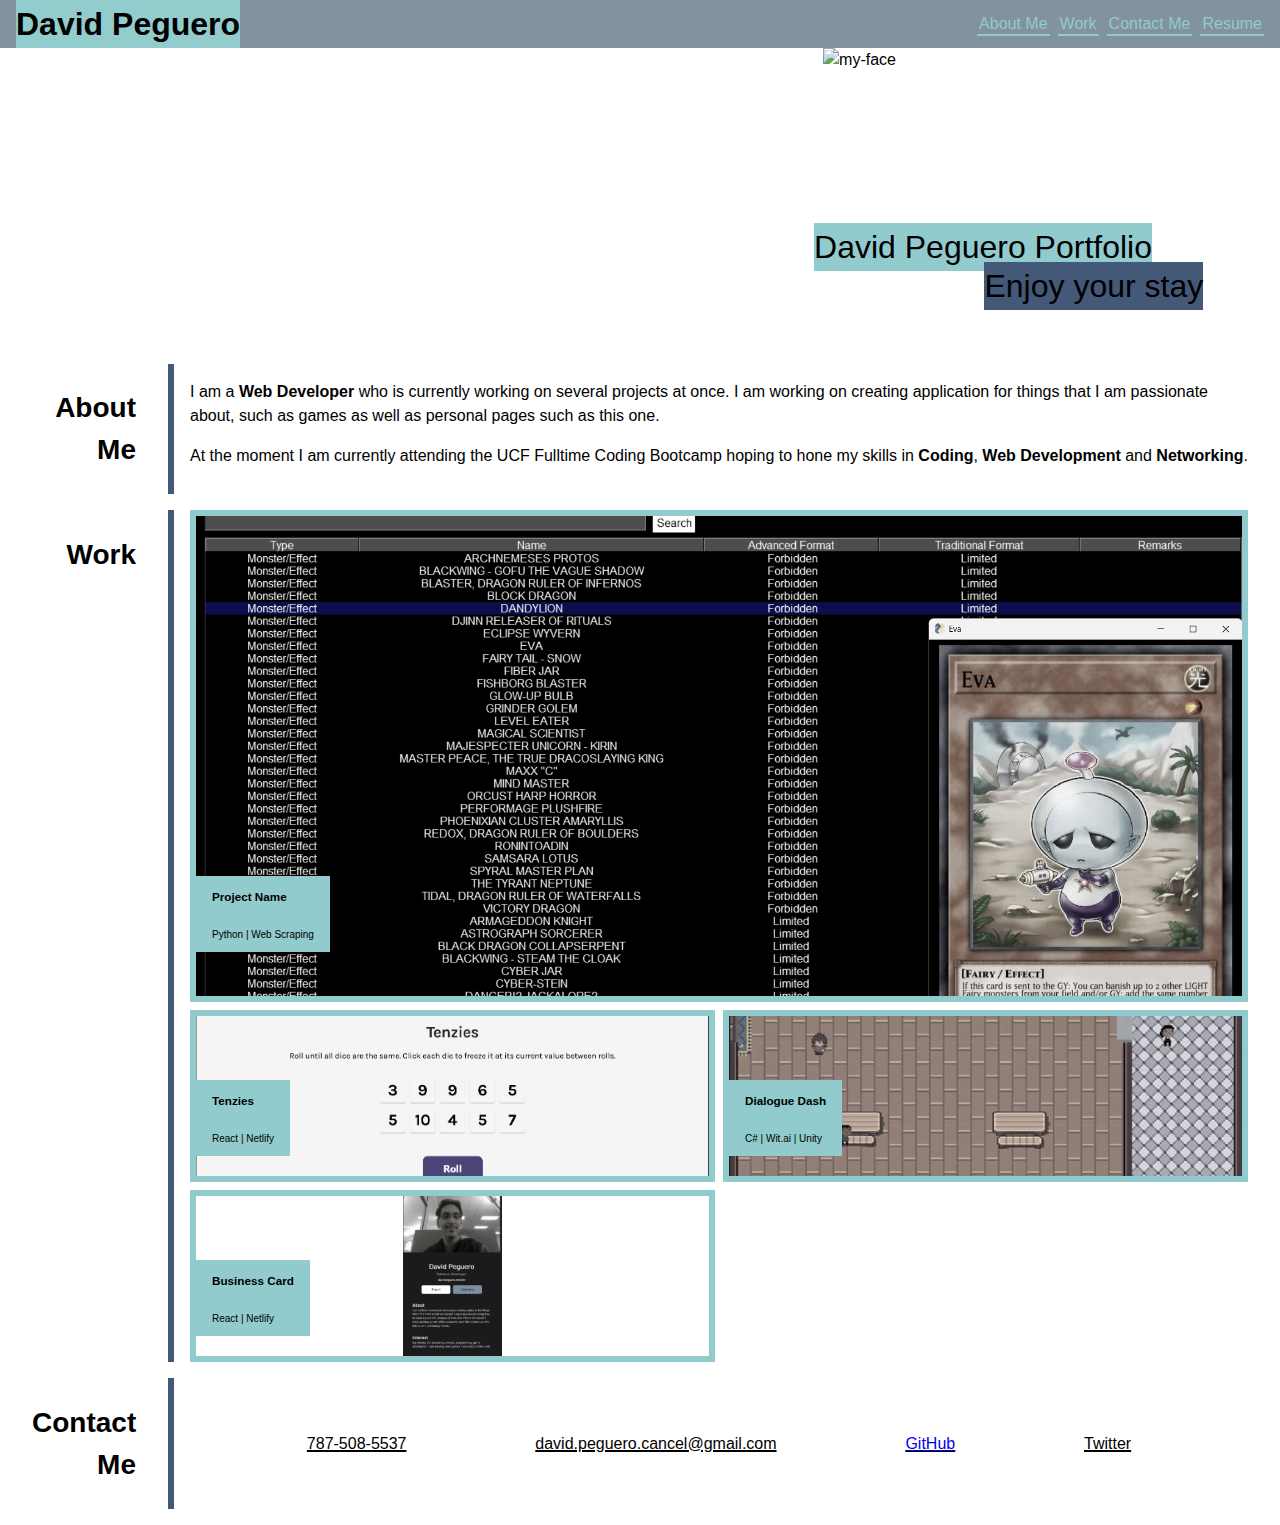
==== index.html @ 368869b5 "Refactored porject file structure" ====
<!DOCTYPE html>
<html lang="en-us">

<head>
    <meta charset="UTF-8" />
    <link rel="stylesheet" href="./assets/css/style.css">
    <title>David Peguero</title>
</head>

<body>
    <!-- Navbar content -->
    <nav class="navbar">
        <h1>David Peguero</h1>
        <ul>
            <li>
                <a class="underline-anim" href="#about-me"> About Me</a>
            </li>
            <li>
                <a class="underline-anim" href="#work">Work</a>
            </li>
            <li>
                <a class="underline-anim" href="#contact-me">Contact Me</a>
            </li>
            <li>
                <a class="underline-anim" href="#Resume">Resume</a>
            </li>
        </ul>
    </nav>
    <!-- Hero Section -->
    <header class="hero">
        <image title="my-face" class="my-face"src="./assets/images/Me.png"></image>
        <p class="hero-name">David Peguero Portfolio</p>
        <p class="hero-tagline">Enjoy your stay</p>
    </header>

    <!-- Page Section for About Me info -->
    <section id="about-me" class="page-section">
        <h2>About Me</h2>
        <div class="vert-div"></div>
        <section>
            <p>I am a <strong>Web Developer</strong> who is currently working on several projects at once. I am working on creating
                application for things that I am passionate about, such as games as well as personal pages such as this one.
            </p>
            <p>At the moment I am currently attending the UCF Fulltime Coding Bootcamp hoping to hone my skills in <strong>Coding</strong>, <strong>Web Development</strong> and <strong>Networking</strong>.</p>    
        </section>
    </section>

    <!-- Page Section to display my work -->
    <main id="work" class="page-section">
        <h2>Work</h2>
        <div class="vert-div"></div>
        <div class="projects">  
            <section class="project large-project">
                <a href="https://github.com/DavidPeguero/Yugioh-BanListChangeScraper/releases/tag/1.0.0">
                    <image class="project-img" src="./assets/images/ygo.png" alt="yugioh banlist"></image>
                    
                    <div class="project-label large-project-label">
                        <h3>Project Name</h3>
                        <p>Python | Web Scraping</p>
                    </div>
                </a>
            </section>
            <div class="small-projects">
                <section class="project">
                    <a title="tenzies" href="https://david-peguero-tenzies.netlify.app/">
                        <image class="project-img" src="./assets/images/tenzies.png" alt="tenzies"></image>
                        <div class="project-label">
                            <h3>Tenzies</h3>
                            <p>React | Netlify</p>
                        </div>
                    </a>
                </section>
                <section class="project">
                    <a href="https://github.com/CWolfe1320/dialoguedash">
                        <image class="project-img" src="./assets/images/dd-img.gif" alt="dialgogue dash"></image>
                        <div class="project-label">
                            <h3>Dialogue Dash</h3>
                            <p>C# | Wit.ai | Unity</p>
                        </div>
                    </a>
                </section>
                <section class="project">
                    <a href="https://davidpeguerocard.netlify.app/">
                        <image class="project-img fit-img" src="./assets/images/business-card.png" alt="david peguero business card"></image>
                        <div class="project-label">
                            <h3>Business Card</h3>
                            <p>React | Netlify</p>
                        </div>
                    </a>
                </section>
            </div>
        </div>
    </main>
    <!-- Contact me information -->
    <footer id="contact-me" class="page-section">
        <h2>Contact Me</h2>
        <div class="vert-div"></div>
        <ul>
            <li>787-508-5537</li>
            <li>david.peguero.cancel@gmail.com</li>
            <li><a href="https://github.com/DavidPeguero">GitHub</a></li>
            <li>Twitter</li>
        </ul>
    </footer>
</body>

</html>
---- assets/css/style.css ----
*{  
    --header-color: #83929F;
    --main-color-blue: #445877;
    --secondary-color-blue: #91CBCD;
    --main-hero-color: #16161D;
    --main-background-color: #6F7289;
    --font-hero-size: clamp(1.5rem, 2.5vw, 2.5rem);
}
body{
    margin: 0;
    font-family: Arial, Helvetica, sans-serif;
    font-size: 16px;
    line-height: 1.5;
}

.navbar{
    display: flex;
    height: 3rem;
    justify-content: center;
    align-items: center;
    background-color: var(--header-color);
    padding: 0 1rem;
}

.navbar h1{
    background-color: #92CCCD;
}

.navbar ul{
    display: flex;
    list-style: none;
    margin-left: auto;
    justify-content: center;
    align-items: center;
    gap: 8px;
}

.navbar .underline-anim{
    position: relative;
    padding: 2px;
    text-decoration: none;
    color: var(--secondary-color-blue);
    transition: 100ms ease-in-out;
    z-index: 0;
}

.underline-anim::after{
    position: absolute;
    content: "";
    bottom: -2px;
    left: 0;
    background-color: var(--secondary-color-blue);
    width: 100%;
    height: 2px;
    z-index: -1;
}

.navbar li:hover .underline-anim::after{
    height: 100%;
    transition: 100ms ease-in-out;
}

.navbar li:hover .underline-anim{
    color: var(--main-color-blue);
}






.hero{
    position: relative;
    max-width: 100%;
    width: 100%;
    height: 300px;
}

.hero-name{
    position:absolute;

    right: 10%; 
    bottom: 15%;
    background-color: var(--secondary-color-blue);
    font-size: var(--font-hero-size);
}

.hero-tagline{
    position:absolute;
    bottom: 2%;
    right: 6%;
    background-color: var(--main-color-blue);
    font-size: var(--font-hero-size);
}

.my-face{
    position: absolute;
    right: 30%;
    height: 300px;
}

.page-section{
    display: flex;
    margin: 1rem 2rem;
    gap: 1rem;
}

.page-section h2{
    width: 6.5rem;
    font-size: 28px;
    flex-shrink: 0;
    margin-right: 1rem;
    text-align: right;
}

.indent{
    margin-left: 40px;
}
.vert-div{
    border-left: 6px solid var(--main-color-blue);
}

.projects{
    display: flex;
    flex-wrap: wrap;
    list-style: none;
    justify-content: left;
    max-width: 1208px;
    width: 100%;
    gap: .5rem;
}


.project{
    position: relative;
    height: 10rem;
    cursor: pointer;
    border: var(--secondary-color-blue) solid 6px;
}

.project a{
    color: black
}

.large-project{
    height: 30rem;
    flex-basis: 100%;
}

.small-projects{
    display: flex;
    flex-wrap: wrap;
    justify-content: left;
    width: 100%;
    gap: .5rem;
}

.small-projects .project{
    width: 100%;
    flex-basis: calc(50% - 1rem);
}



.project-img{
    object-fit:cover;
    width: 100%;
    height: 100%;
    filter:grayscale(75%);
    transition : 250ms ease-in-out;
}

.fit-img{
    object-fit: contain;
}

.project:hover .project-img{
    filter: none;
    
}

.project-label{
    position: absolute;
    display: flex;
    flex-direction: column;
    font-size: clamp(10px, 1.5vw, 16px);
    background-color: var(--secondary-color-blue);
    padding-inline: 1rem;
    font-size: 10px;
    top: 40%;
}

.large-project-label{
    top: 75%;
}



footer ul{
    display: flex;
    margin: 0;
    padding: 0;
    flex-basis: 100%;
    justify-content: space-evenly;
    align-items: center;
    list-style: none;
    gap: .75rem;
    
}

@media screen and (max-width: 756px){

    footer ul{
        flex-direction: column;
    }

    .large-project{
        height: 10rem;
    }

    .large-project-label{
        top: 40%;
    }

    .small-projects .project{
        flex-basis: 100%;
    }
}

footer ul li{
    text-decoration: underline 2px black;
}
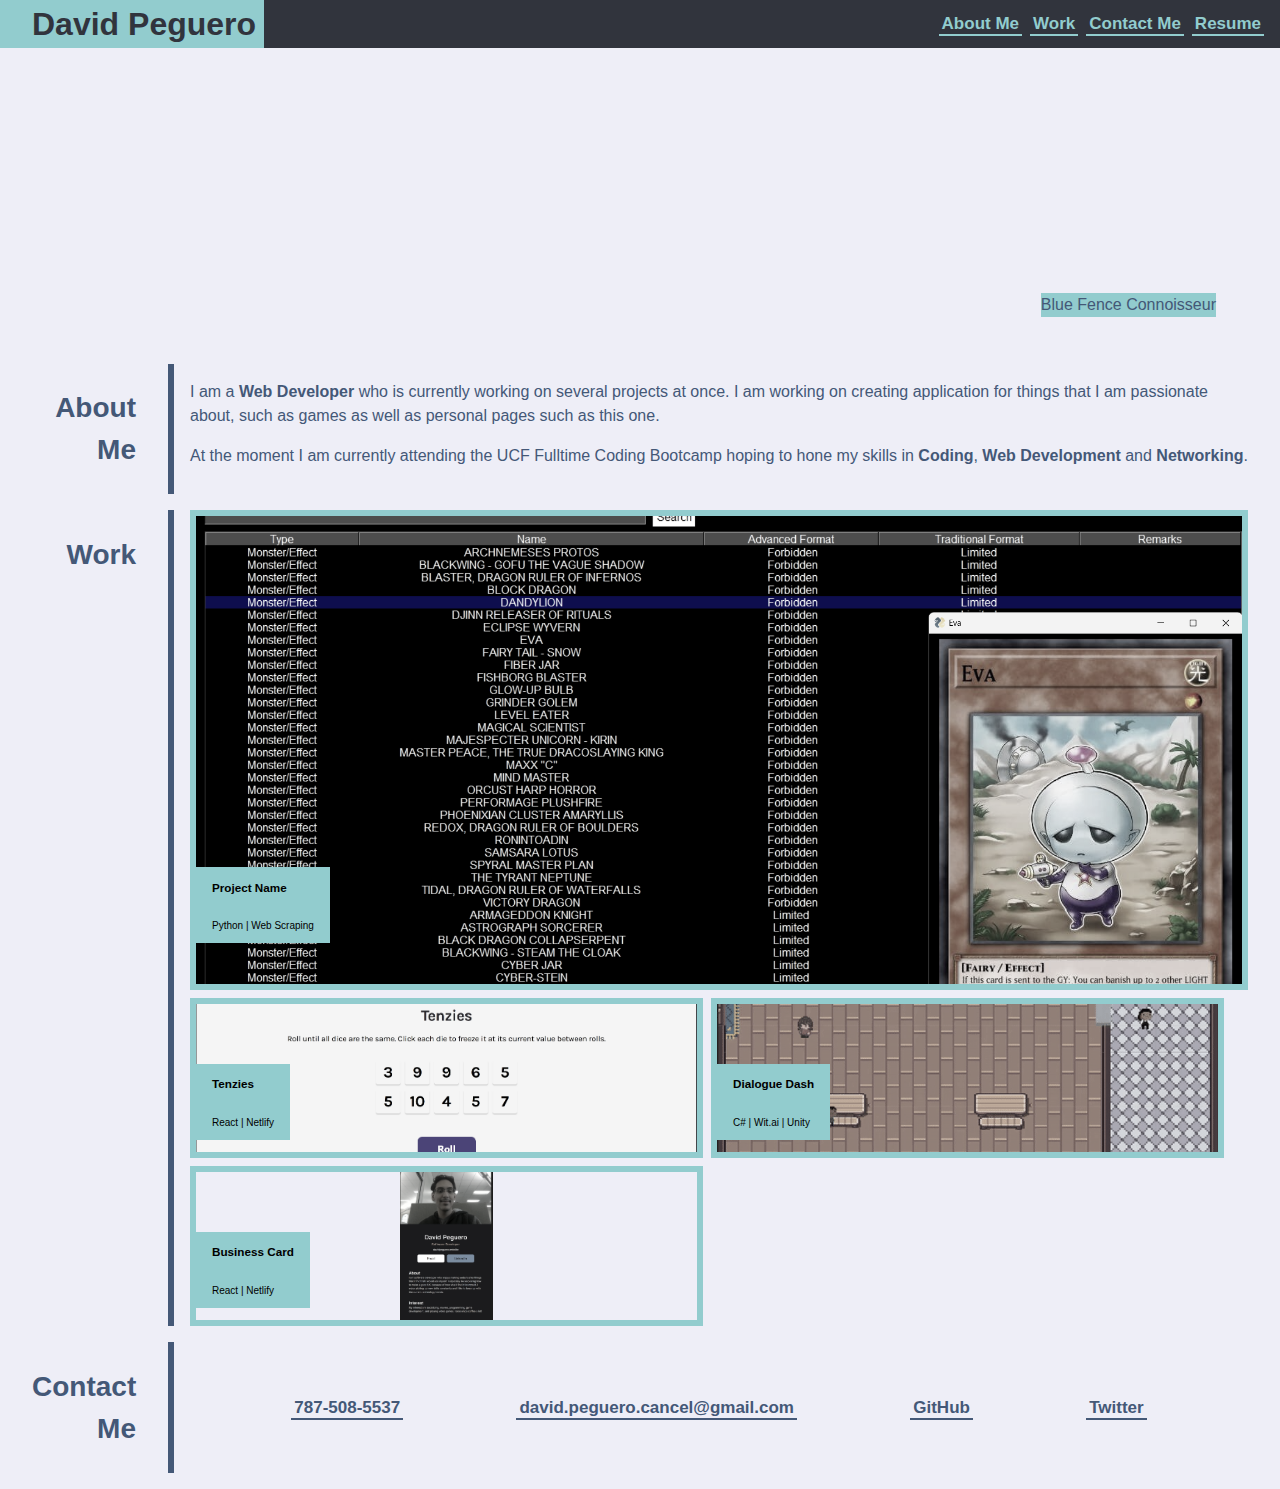
==== commit 743700b2: "Added animations to footer" ====
--- a/index.html
+++ b/index.html
@@ -28,9 +28,7 @@
     </nav>
     <!-- Hero Section -->
     <header class="hero">
-        <image title="my-face" class="my-face"src="./assets/images/Me.png"></image>
-        <p class="hero-name">David Peguero Portfolio</p>
-        <p class="hero-tagline">Enjoy your stay</p>
+        <p class="hero-name">Blue Fence Connoisseur</p>
     </header>
 
     <!-- Page Section for About Me info -->
@@ -96,10 +94,10 @@
         <h2>Contact Me</h2>
         <div class="vert-div"></div>
         <ul>
-            <li>787-508-5537</li>
-            <li>david.peguero.cancel@gmail.com</li>
-            <li><a href="https://github.com/DavidPeguero">GitHub</a></li>
-            <li>Twitter</li>
+            <li ><a class="underline-anim" href="">787-508-5537</a></li>
+            <li ><a class="underline-anim" href="mailto:david.peguero.cancel@gmail.com">david.peguero.cancel@gmail.com</a></li>
+            <li ><a class="underline-anim" href="https://github.com/DavidPeguero">GitHub</a></li>
+            <li><a href="" class="underline-anim">Twitter</a></li>
         </ul>
     </footer>
 </body>
--- a/assets/css/style.css
+++ b/assets/css/style.css
@@ -1,29 +1,43 @@
-*{  
-    --header-color: #83929F;
-    --main-color-blue: #445877;
-    --secondary-color-blue: #91CBCD;
-    --main-hero-color: #16161D;
-    --main-background-color: #6F7289;
-    --font-hero-size: clamp(1.5rem, 2.5vw, 2.5rem);
-}
+/*Set box sizing for all elements*/
+*{
+  box-sizing: border-box;  
+}
+
+/* Set some variable that will be used across the page */
+:root{
+    --primary: rgba(68, 88, 119, 1);
+    --secondary: rgba(146, 204, 206, 1);
+    --tertiary: rgba(49, 52, 61, 1);
+    --dark: rgba(28, 29, 33, 1);
+    --light: rgba(238, 238, 247, 1);
+}
+
+/* Typography setup */
 body{
     margin: 0;
-    font-family: Arial, Helvetica, sans-serif;
+    padding: 0;
+    font-family: sans-serif;
     font-size: 16px;
     line-height: 1.5;
-}
-
+    color: var(--primary);
+    background-color: var(--light);
+    line-height: 1.5;
+}
+
+/* Navbar properties */
 .navbar{
     display: flex;
     height: 3rem;
     justify-content: center;
     align-items: center;
-    background-color: var(--header-color);
-    padding: 0 1rem;
+    background-color: var(--tertiary);
+    padding: 0 1rem 0 0;
 }
 
 .navbar h1{
-    background-color: #92CCCD;
+    background-color: var(--secondary);
+    padding: 0 0.5rem 0 2rem;
+    color: var(--tertiary);
 }
 
 .navbar ul{
@@ -35,11 +49,14 @@
     gap: 8px;
 }
 
-.navbar .underline-anim{
+/* class that underline and animates said underline on hover */
+.underline-anim{
     position: relative;
-    padding: 2px;
+    padding: 3px;
     text-decoration: none;
-    color: var(--secondary-color-blue);
+    font-size: 17px;
+    font-weight: 600;
+    color: var(--secondary);
     transition: 100ms ease-in-out;
     z-index: 0;
 }
@@ -47,21 +64,22 @@
 .underline-anim::after{
     position: absolute;
     content: "";
-    bottom: -2px;
+    bottom: 0;
     left: 0;
-    background-color: var(--secondary-color-blue);
+    background-color: var(--secondary);
     width: 100%;
     height: 2px;
     z-index: -1;
 }
 
-.navbar li:hover .underline-anim::after{
+li:hover .underline-anim::after{
     height: 100%;
     transition: 100ms ease-in-out;
 }
 
-.navbar li:hover .underline-anim{
-    color: var(--main-color-blue);
+li:hover .underline-anim{
+    color: var(--tertiary);
+    cursor: pointer;
 }
 
 
@@ -74,14 +92,15 @@
     max-width: 100%;
     width: 100%;
     height: 300px;
+    background-image: url(../images/blue-fence.jpg);
 }
 
 .hero-name{
     position:absolute;
 
-    right: 10%; 
-    bottom: 15%;
-    background-color: var(--secondary-color-blue);
+    right: 5%; 
+    bottom:5%; 
+    background-color: var(--secondary);
     font-size: var(--font-hero-size);
 }
 
@@ -89,7 +108,7 @@
     position:absolute;
     bottom: 2%;
     right: 6%;
-    background-color: var(--main-color-blue);
+    background-color: var(--primary);
     font-size: var(--font-hero-size);
 }
 
@@ -117,7 +136,7 @@
     margin-left: 40px;
 }
 .vert-div{
-    border-left: 6px solid var(--main-color-blue);
+    border-left: 6px solid var(--primary);
 }
 
 .projects{
@@ -135,7 +154,7 @@
     position: relative;
     height: 10rem;
     cursor: pointer;
-    border: var(--secondary-color-blue) solid 6px;
+    border: var(--secondary) solid 6px;
 }
 
 .project a{
@@ -184,7 +203,7 @@
     display: flex;
     flex-direction: column;
     font-size: clamp(10px, 1.5vw, 16px);
-    background-color: var(--secondary-color-blue);
+    background-color: var(--secondary);
     padding-inline: 1rem;
     font-size: 10px;
     top: 40%;
@@ -194,7 +213,7 @@
     top: 75%;
 }
 
-
+/* Footer specific code */
 
 footer ul{
     display: flex;
@@ -208,6 +227,25 @@
     
 }
 
+footer .underline-anim{
+    text-decoration: none;
+    color: var(--primary);
+}
+
+footer .underline-anim::after{
+    background-color: var(--primary);
+}
+
+footer li:hover .underline-anim::after{
+    height: 10%;
+}
+
+footer li:hover .underline-anim{
+    font-size: 18px;
+}
+
+
+
 @media screen and (max-width: 756px){
 
     footer ul{
@@ -227,6 +265,3 @@
     }
 }
 
-footer ul li{
-    text-decoration: underline 2px black;
-}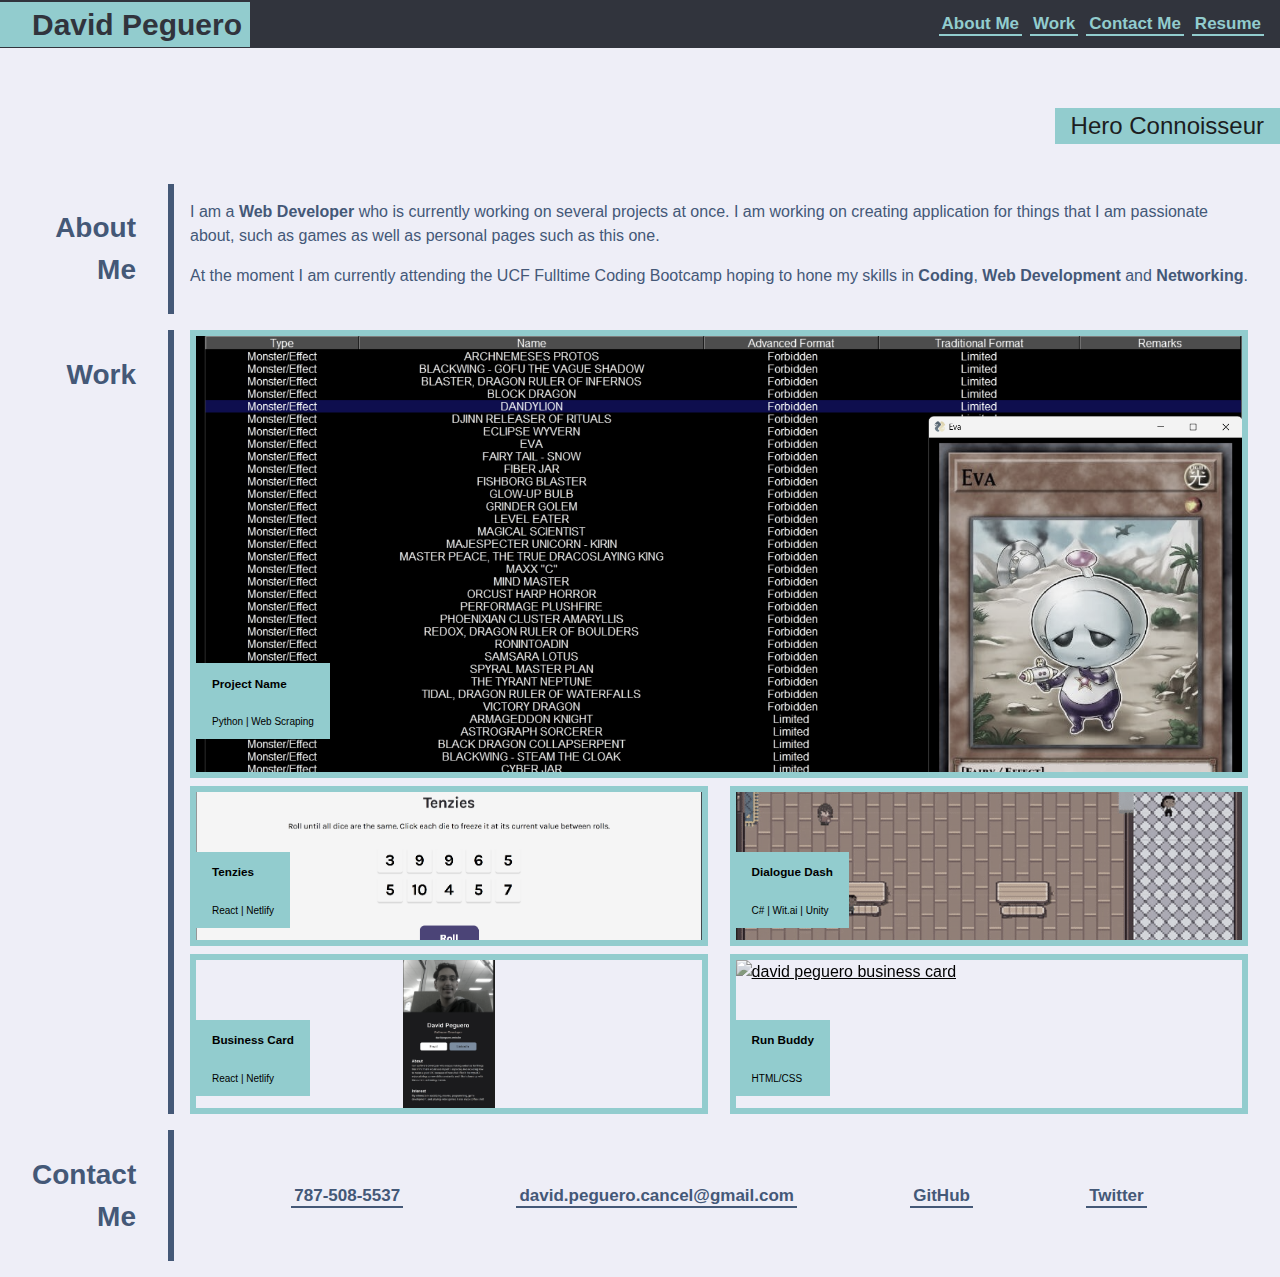
==== commit a51cf40f: "added meta viewport element" ====
--- a/index.html
+++ b/index.html
@@ -3,6 +3,7 @@
 
 <head>
     <meta charset="UTF-8" />
+    <meta name="viewport" content="width=device-width, initial-scale=1.0">
     <link rel="stylesheet" href="./assets/css/style.css">
     <title>David Peguero</title>
 </head>
@@ -28,7 +29,7 @@
     </nav>
     <!-- Hero Section -->
     <header class="hero">
-        <p class="hero-name">Blue Fence Connoisseur</p>
+        <p class="hero-subtitle">Hero Connoisseur</p>
     </header>
 
     <!-- Page Section for About Me info -->
@@ -86,6 +87,15 @@
                         </div>
                     </a>
                 </section>
+                <section class="project">
+                    <a href="https://davidpeguerocard.netlify.app/">
+                        <image class="project-img fit-img" src="./assets/images/02-run-buddy.jpg" alt="david peguero business card"></image>
+                        <div class="project-label">
+                            <h3>Run Buddy</h3>
+                            <p>HTML/CSS</p>
+                        </div>
+                    </a>
+                </section>
             </div>
         </div>
     </main>
--- a/assets/css/style.css
+++ b/assets/css/style.css
@@ -10,6 +10,7 @@
     --tertiary: rgba(49, 52, 61, 1);
     --dark: rgba(28, 29, 33, 1);
     --light: rgba(238, 238, 247, 1);
+    --hero-font-size: 24px;
 }
 
 /* Typography setup */
@@ -36,8 +37,10 @@
 
 .navbar h1{
     background-color: var(--secondary);
+    font-size: 30px;
     padding: 0 0.5rem 0 2rem;
     color: var(--tertiary);
+    transition: 100ms ease-in-out;
 }
 
 .navbar ul{
@@ -86,38 +89,29 @@
 
 
 
-
+/* Hero Selectors  */
 .hero{
     position: relative;
-    max-width: 100%;
-    width: 100%;
-    height: 300px;
-    background-image: url(../images/blue-fence.jpg);
-}
-
-.hero-name{
-    position:absolute;
-
-    right: 5%; 
-    bottom:5%; 
-    background-color: var(--secondary);
-    font-size: var(--font-hero-size);
-}
-
-.hero-tagline{
-    position:absolute;
-    bottom: 2%;
-    right: 6%;
-    background-color: var(--primary);
-    font-size: var(--font-hero-size);
-}
-
-.my-face{
+    display: flex;
+    width: 100%;
+    height: 120px;
+    background-image: url(../images/02-hero-bg.jpg);
+    background-repeat: no-repeat;
+    background-size:cover;
+}
+
+/* Subtitle for the hero section */
+.hero-subtitle{
     position: absolute;
-    right: 30%;
-    height: 300px;
-}
-
+    bottom: 0;
+    right: 0;
+    padding-inline: 1rem;
+    background-color: var(--secondary);
+    color: var(--dark);
+    font-size: var(--hero-font-size);
+}
+
+/* This represents a container with a title */
 .page-section{
     display: flex;
     margin: 1rem 2rem;
@@ -139,6 +133,7 @@
     border-left: 6px solid var(--primary);
 }
 
+/* Container that holds all the projects */
 .projects{
     display: flex;
     flex-wrap: wrap;
@@ -149,7 +144,7 @@
     gap: .5rem;
 }
 
-
+/* An individual project container/card */
 .project{
     position: relative;
     height: 10rem;
@@ -161,8 +156,9 @@
     color: black
 }
 
+/* This is a modifier for the first project (could also just do nth child for this case) */
 .large-project{
-    height: 30rem;
+    height: 28rem;
     flex-basis: 100%;
 }
 
@@ -172,11 +168,12 @@
     justify-content: left;
     width: 100%;
     gap: .5rem;
+    justify-content: space-between;
 }
 
 .small-projects .project{
     width: 100%;
-    flex-basis: calc(50% - 1rem);
+    flex-basis: calc(49%);
 }
 
 
@@ -252,6 +249,18 @@
         flex-direction: column;
     }
 
+    
+}
+
+@media screen and (max-width: 650px){
+    .navbar h1{
+        font-size: 20px;
+    }
+
+    .navbar .underline-anim{
+        font-size: 14px;
+    }
+
     .large-project{
         height: 10rem;
     }
@@ -264,4 +273,3 @@
         flex-basis: 100%;
     }
 }
-
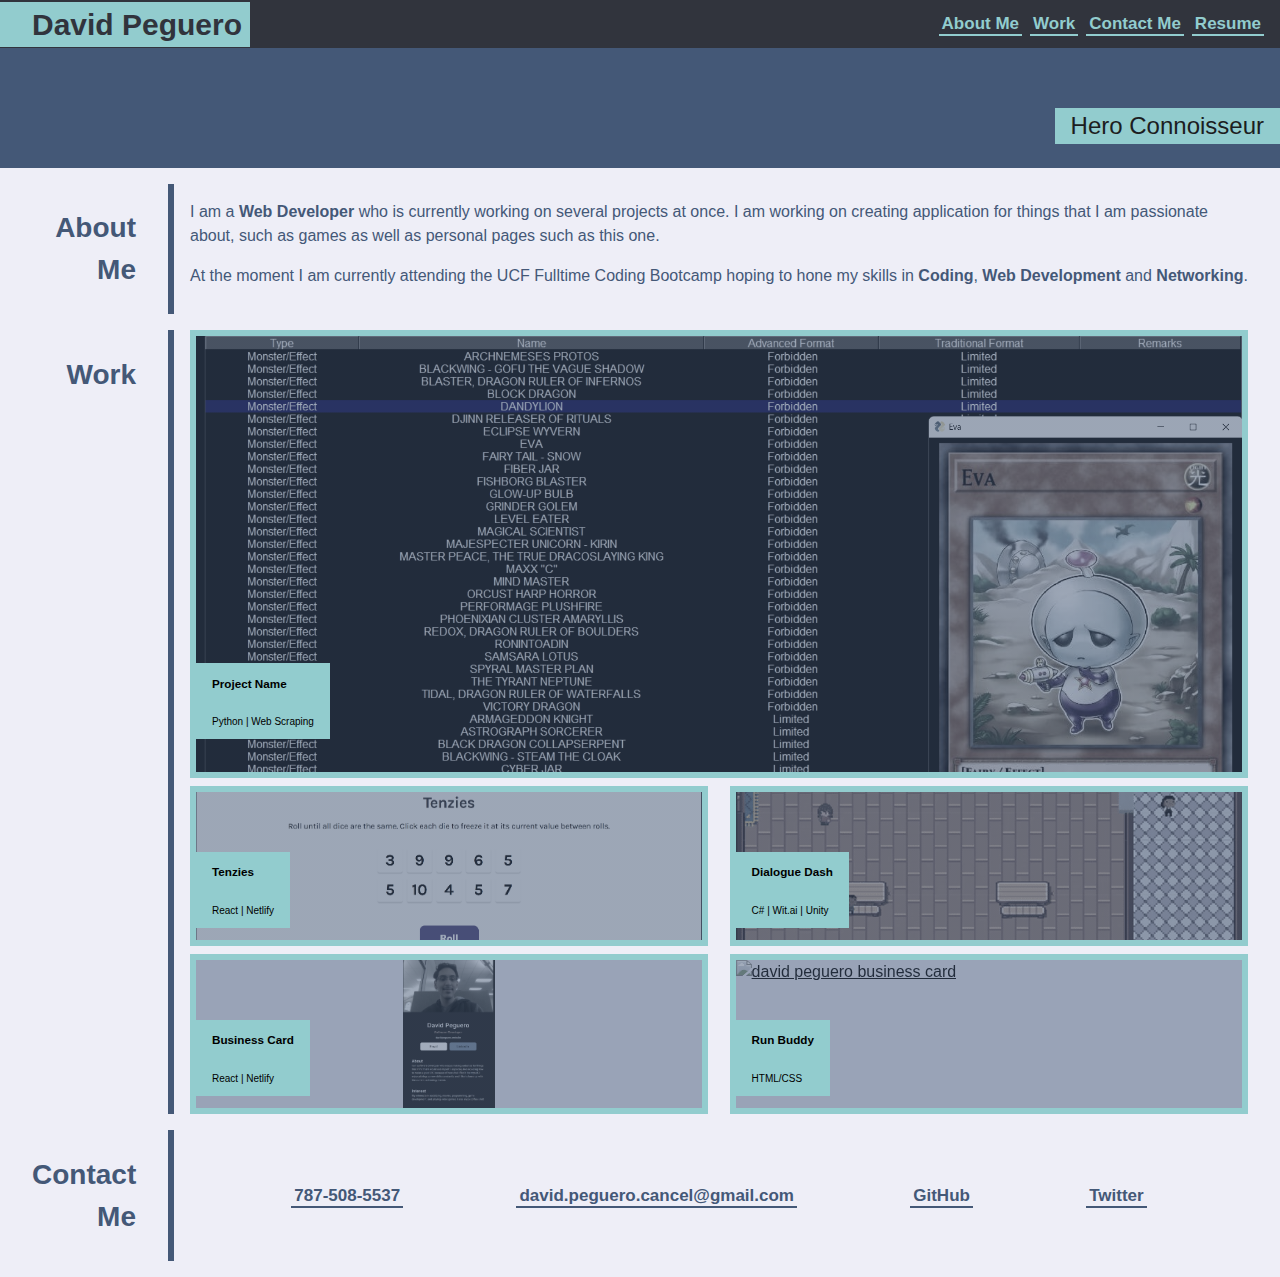
==== commit 853aabf4: "Added the blue effect on the project images" ====
--- a/index.html
+++ b/index.html
@@ -10,7 +10,7 @@
 
 <body>
     <!-- Navbar content -->
-    <nav class="navbar">
+    <header class="navbar">
         <h1>David Peguero</h1>
         <ul>
             <li>
@@ -26,11 +26,11 @@
                 <a class="underline-anim" href="#Resume">Resume</a>
             </li>
         </ul>
-    </nav>
+    </header>
     <!-- Hero Section -->
-    <header class="hero">
+    <section class="hero">
         <p class="hero-subtitle">Hero Connoisseur</p>
-    </header>
+    </section>
 
     <!-- Page Section for About Me info -->
     <section id="about-me" class="page-section">
@@ -52,7 +52,7 @@
             <section class="project large-project">
                 <a href="https://github.com/DavidPeguero/Yugioh-BanListChangeScraper/releases/tag/1.0.0">
                     <image class="project-img" src="./assets/images/ygo.png" alt="yugioh banlist"></image>
-                    
+                    <div class="card-overlay"></div>
                     <div class="project-label large-project-label">
                         <h3>Project Name</h3>
                         <p>Python | Web Scraping</p>
@@ -63,6 +63,7 @@
                 <section class="project">
                     <a title="tenzies" href="https://david-peguero-tenzies.netlify.app/">
                         <image class="project-img" src="./assets/images/tenzies.png" alt="tenzies"></image>
+                        <div class="card-overlay"></div>
                         <div class="project-label">
                             <h3>Tenzies</h3>
                             <p>React | Netlify</p>
@@ -72,6 +73,7 @@
                 <section class="project">
                     <a href="https://github.com/CWolfe1320/dialoguedash">
                         <image class="project-img" src="./assets/images/dd-img.gif" alt="dialgogue dash"></image>
+                        <div class="card-overlay"></div>
                         <div class="project-label">
                             <h3>Dialogue Dash</h3>
                             <p>C# | Wit.ai | Unity</p>
@@ -81,6 +83,7 @@
                 <section class="project">
                     <a href="https://davidpeguerocard.netlify.app/">
                         <image class="project-img fit-img" src="./assets/images/business-card.png" alt="david peguero business card"></image>
+                        <div class="card-overlay"></div>
                         <div class="project-label">
                             <h3>Business Card</h3>
                             <p>React | Netlify</p>
@@ -90,6 +93,7 @@
                 <section class="project">
                     <a href="https://davidpeguerocard.netlify.app/">
                         <image class="project-img fit-img" src="./assets/images/02-run-buddy.jpg" alt="david peguero business card"></image>
+                        <div class="card-overlay"></div>
                         <div class="project-label">
                             <h3>Run Buddy</h3>
                             <p>HTML/CSS</p>
--- a/assets/css/style.css
+++ b/assets/css/style.css
@@ -10,9 +10,13 @@
     --tertiary: rgba(49, 52, 61, 1);
     --dark: rgba(28, 29, 33, 1);
     --light: rgba(238, 238, 247, 1);
+    --transblue: rgba(68, 88, 119, .5);
     --hero-font-size: 24px;
 }
-
+html,body{
+    overflow-x:visible;
+    width: 100%;
+}
 /* Typography setup */
 body{
     margin: 0;
@@ -53,6 +57,9 @@
 }
 
 /* class that underline and animates said underline on hover */
+/* Possible change to do is create multiple underline-classes
+   so I don't bloat this class to much. 
+ */
 .underline-anim{
     position: relative;
     padding: 3px;
@@ -95,9 +102,10 @@
     display: flex;
     width: 100%;
     height: 120px;
-    background-image: url(../images/02-hero-bg.jpg);
+    background-image: url("../images/02-hero-bg.jpg"), linear-gradient(0deg, var(--primary), var(--primary));
     background-repeat: no-repeat;
     background-size:cover;
+    background-blend-mode:overlay;
 }
 
 /* Subtitle for the hero section */
@@ -114,7 +122,8 @@
 /* This represents a container with a title */
 .page-section{
     display: flex;
-    margin: 1rem 2rem;
+    margin-block: 1rem;
+    margin-inline: 2rem;
     gap: 1rem;
 }
 
@@ -139,7 +148,6 @@
     flex-wrap: wrap;
     list-style: none;
     justify-content: left;
-    max-width: 1208px;
     width: 100%;
     gap: .5rem;
 }
@@ -177,8 +185,9 @@
 }
 
 
-
+/* Image sizing, filter, and animation */
 .project-img{
+    position: relative;
     object-fit:cover;
     width: 100%;
     height: 100%;
@@ -186,15 +195,28 @@
     transition : 250ms ease-in-out;
 }
 
+/* Creates translucent effect over image */
+.card-overlay{
+    position:absolute;
+    top: 0;
+    left: 0;
+    width: 100%;
+    height: 100%;
+    background-image: linear-gradient(0deg, var(--primary) 10%, var(--primary));
+    opacity: .5;
+    transition: 250ms ease-in-out;
+}
+
 .fit-img{
     object-fit: contain;
 }
 
-.project:hover .project-img{
-    filter: none;
+.project:hover .card-overlay{
+    opacity: 0;
     
 }
 
+/* The label that will go on top of the project card */
 .project-label{
     position: absolute;
     display: flex;
@@ -242,22 +264,30 @@
 }
 
 
-
+/* Footer starts to overflow at this width */
 @media screen and (max-width: 756px){
 
     footer ul{
         flex-direction: column;
+        align-items: flex-start;
     }
 
     
 }
 
+/* Length to make the large project card the same size as the rest */
 @media screen and (max-width: 650px){
+    body{
+        font-size: 14px;
+    }
+    .page-section{
+        margin-inline: .5rem;
+    }
     .navbar h1{
-        font-size: 20px;
-    }
-
-    .navbar .underline-anim{
+        font-size: 18px;
+    }
+
+    .underline-anim{
         font-size: 14px;
     }
 
@@ -273,3 +303,26 @@
         flex-basis: 100%;
     }
 }
+
+/* Sizing for even smaller screens otherwise overflow goes wonky */
+@media screen and (max-width: 504px){
+    .page-section{
+        margin-inline: .5rem;
+    }
+    .page-section h2{
+        width: 4rem;
+        font-size: 24px;
+    }
+
+    .navbar h1{
+        font-size: 12px;
+    }
+
+    .navbar .underline-anim{
+        font-size: 9px;
+    }G
+
+    footer .underline-anim{
+        font-size: 12px;
+    }
+}
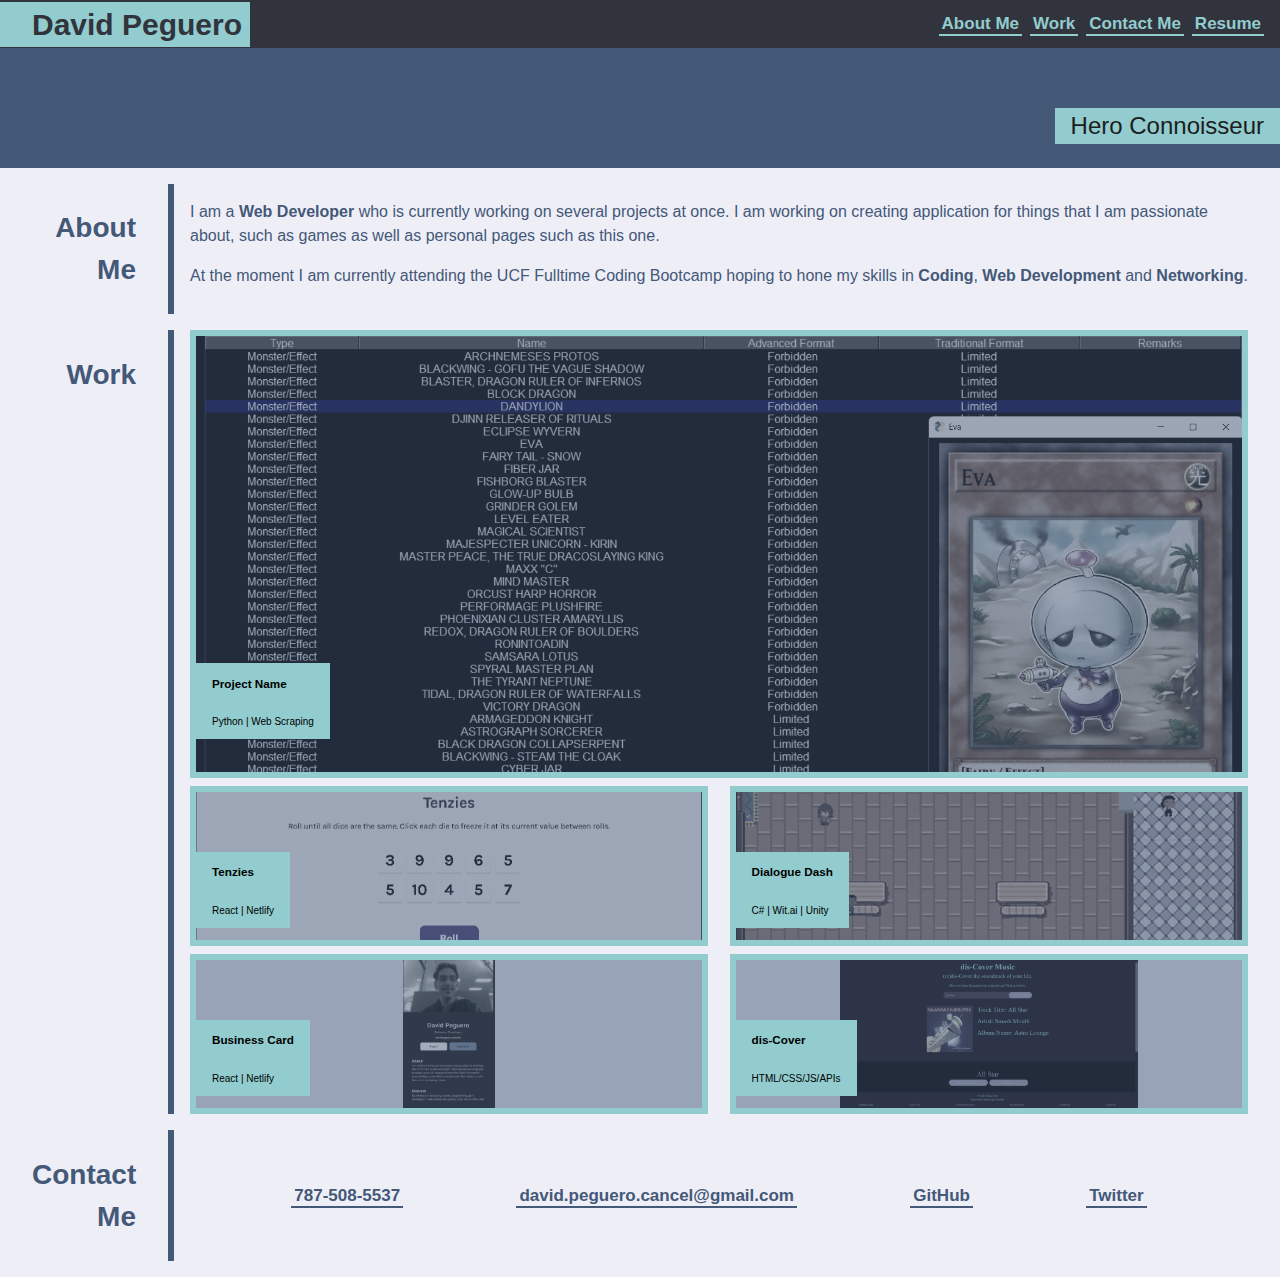
==== commit ad8771cc: "Added a project 1 to the list of projects" ====
--- a/index.html
+++ b/index.html
@@ -91,12 +91,12 @@
                     </a>
                 </section>
                 <section class="project">
-                    <a href="https://davidpeguerocard.netlify.app/">
-                        <image class="project-img fit-img" src="./assets/images/02-run-buddy.jpg" alt="david peguero business card"></image>
+                    <a href=" https://github.com/CoolJH2K/dis-cover-music ">
+                        <image class="project-img fit-img" src="./assets/images/discover-main.png" alt="david peguero dis-Cover"></image>
                         <div class="card-overlay"></div>
                         <div class="project-label">
-                            <h3>Run Buddy</h3>
-                            <p>HTML/CSS</p>
+                            <h3>dis-Cover</h3>
+                            <p>HTML/CSS/JS/APIs</p>
                         </div>
                     </a>
                 </section>
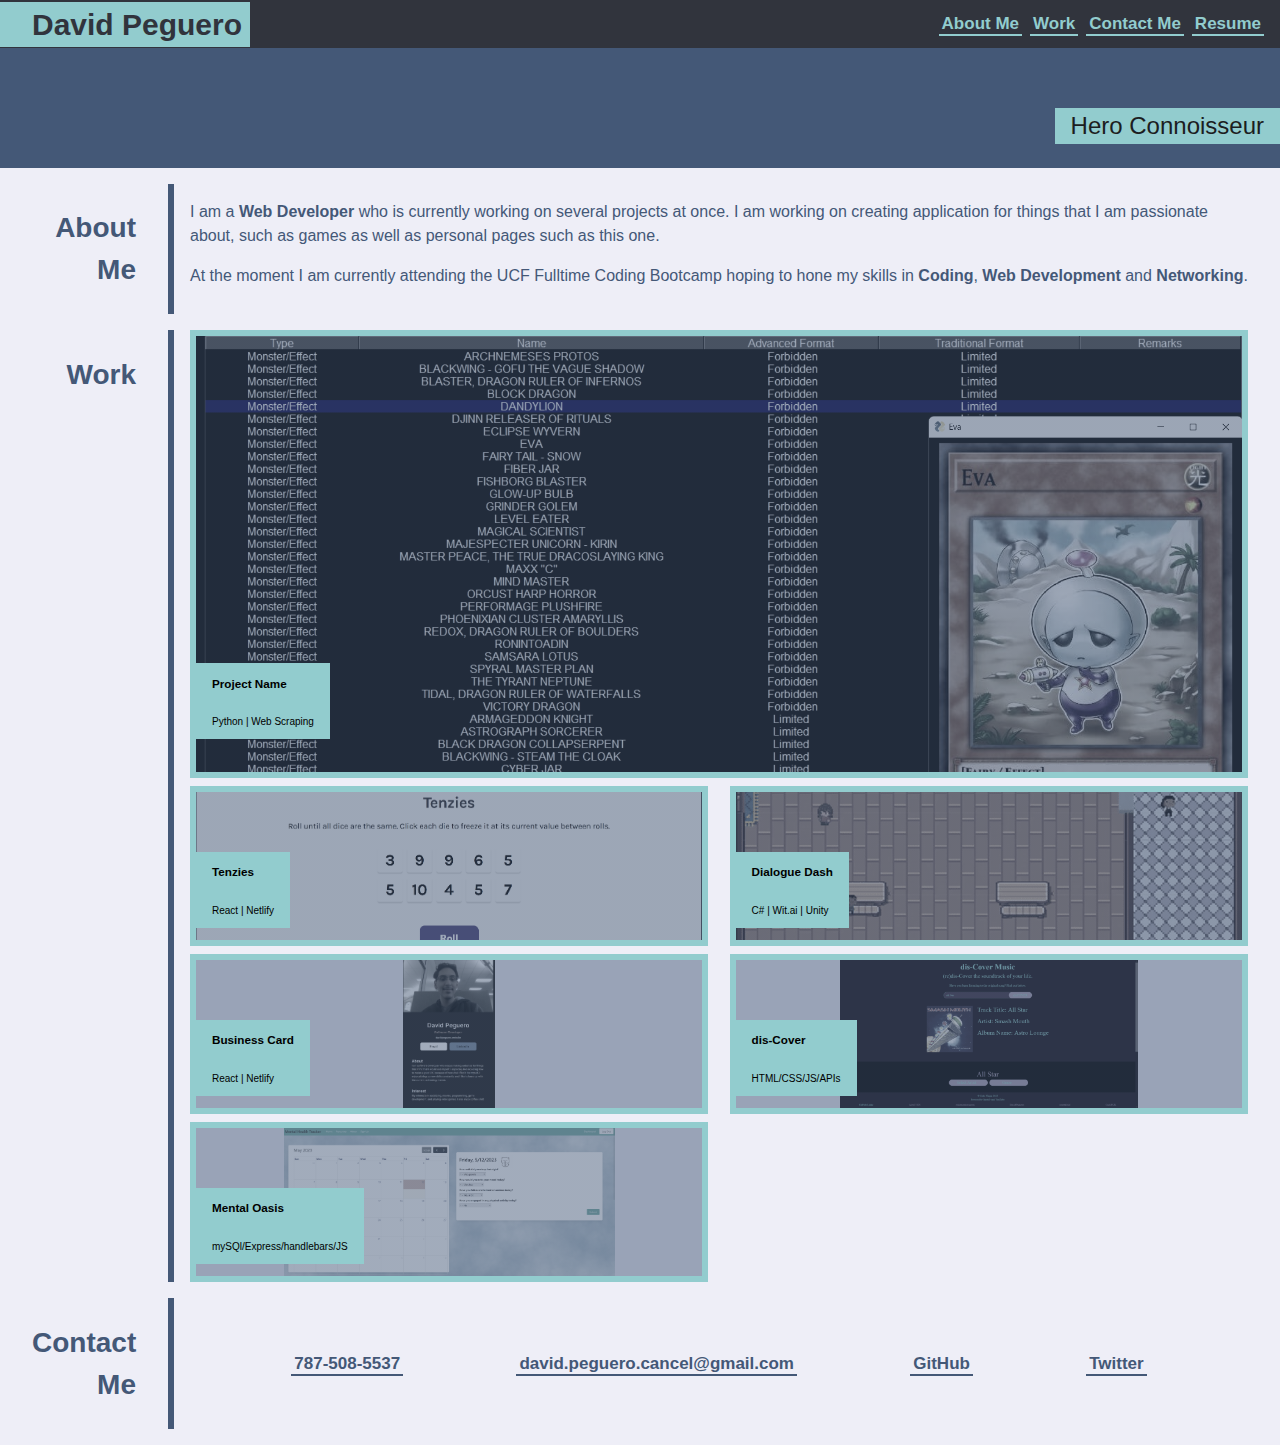
==== commit 22d63840: "Added mental oasis to projects" ====
--- a/index.html
+++ b/index.html
@@ -100,6 +100,16 @@
                         </div>
                     </a>
                 </section>
+                <section class="project">
+                    <a href=" https://github.com/CoolJH2K/Mental-Health-Tracker">
+                        <image class="project-img fit-img" src="./assets/images/mental-oasis.png" alt="david peguero dis-Cover"></image>
+                        <div class="card-overlay"></div>
+                        <div class="project-label">
+                            <h3>Mental Oasis</h3>
+                            <p>mySQl/Express/handlebars/JS</p>
+                        </div>
+                    </a>
+                </section>
             </div>
         </div>
     </main>
